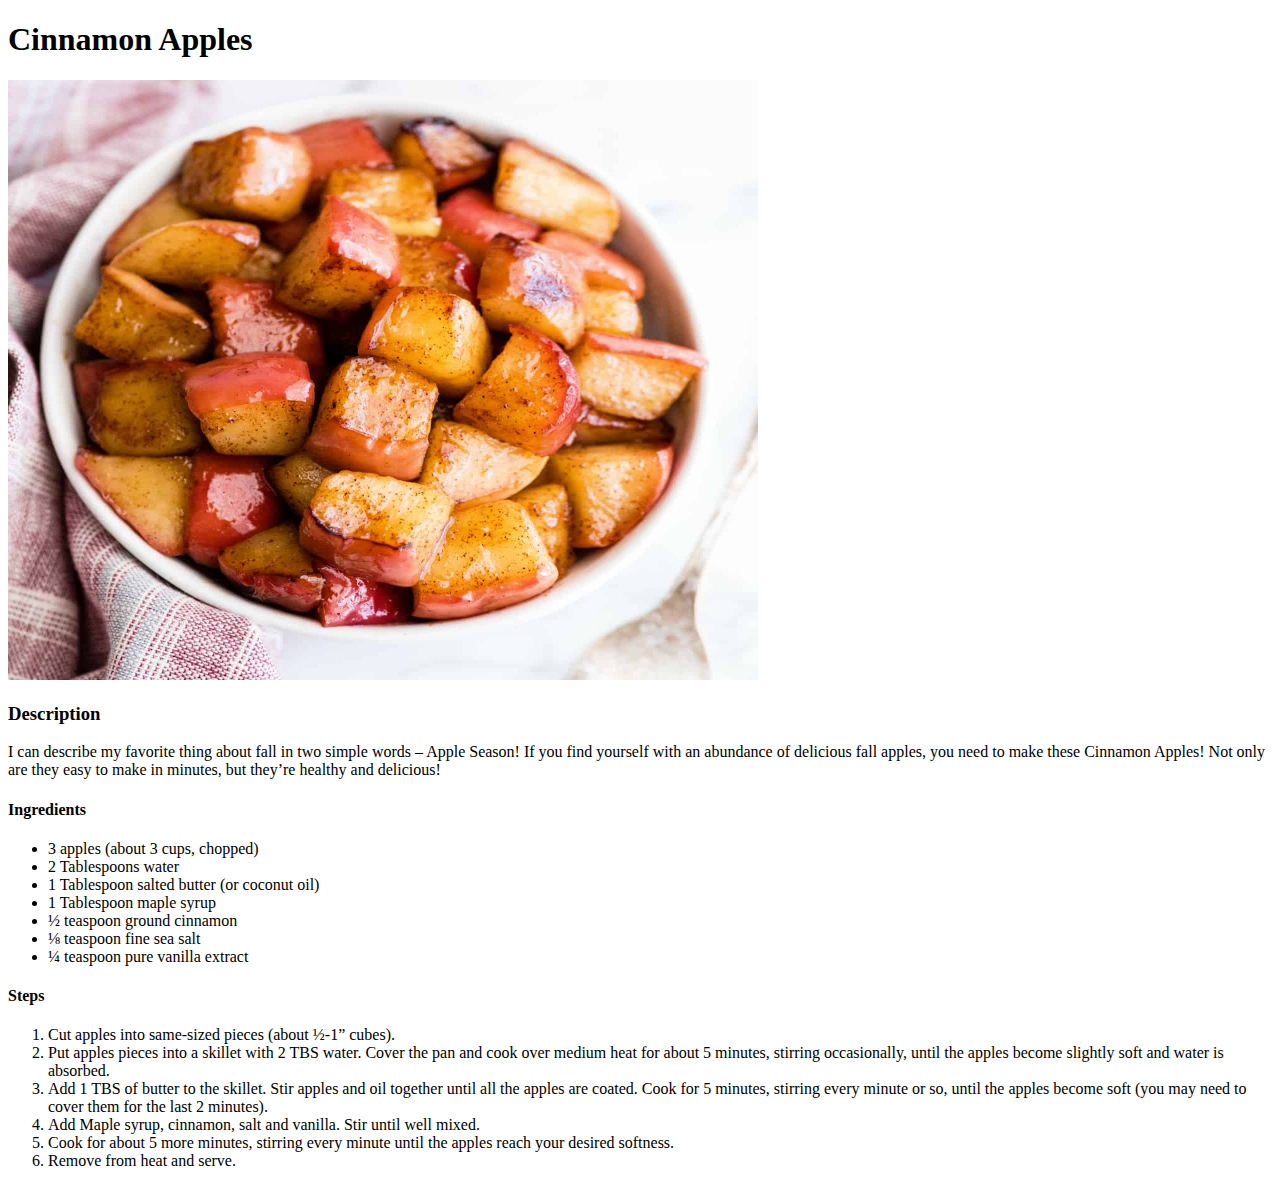
==== recipes/cin_apples.html @ 1c478e99 "feat: Added Cinnamon apples recipe" ====
<!DOCTYPE html>
<html lang="en">
<head>
    <meta charset="UTF-8">
    <meta name="viewport" content="width=device-width, initial-scale=1.0">
    <title>Cinnamon Apples</title>
</head>
<body>
    <h1>Cinnamon Apples</h1>
    <img src="../images/easy-cinnamon-apples-recipe-2.jpg" alt="Delicious Cinnamon covered apples" height="600" width="750">
    <h3>Description</h3>
    <p>I can describe my favorite thing about fall in two simple words – Apple Season!  If you find yourself with an abundance of delicious fall apples, you need to make these Cinnamon Apples! Not only are they easy to make in minutes, but they’re healthy and delicious!</p>

    <h4>Ingredients</h4>
    <ul>
        <li>3 apples (about 3 cups, chopped)</li>
        <li>2 Tablespoons water</li>
        <li>1 Tablespoon salted butter (or coconut oil)</li>
        <li>1 Tablespoon maple syrup</li>
        <li>½ teaspoon ground cinnamon</li>
        <li>⅛ teaspoon fine sea salt</li>
        <li>¼ teaspoon pure vanilla extract</li>
    </ul>

    <h4>Steps</h4>
    <ol>
        <li>Cut apples into same-sized pieces (about ½-1” cubes).</li>
        <li>Put apples pieces into a skillet with 2 TBS water. Cover the pan and cook over medium heat for about 5 minutes, stirring occasionally, until the apples become slightly soft and water is absorbed.</li>
        <li>Add 1 TBS of butter to the skillet. Stir apples and oil together until all the apples are coated. Cook for 5 minutes, stirring every minute or so, until the apples become soft (you may need to cover them for the last 2 minutes).</li>
        <li>Add Maple syrup, cinnamon, salt and vanilla. Stir until well mixed.</li>
        <li>Cook for about 5 more minutes, stirring every minute until the apples reach your desired softness.</li>
        <li>Remove from heat and serve.</li>
    </ol>

</body>
</html>
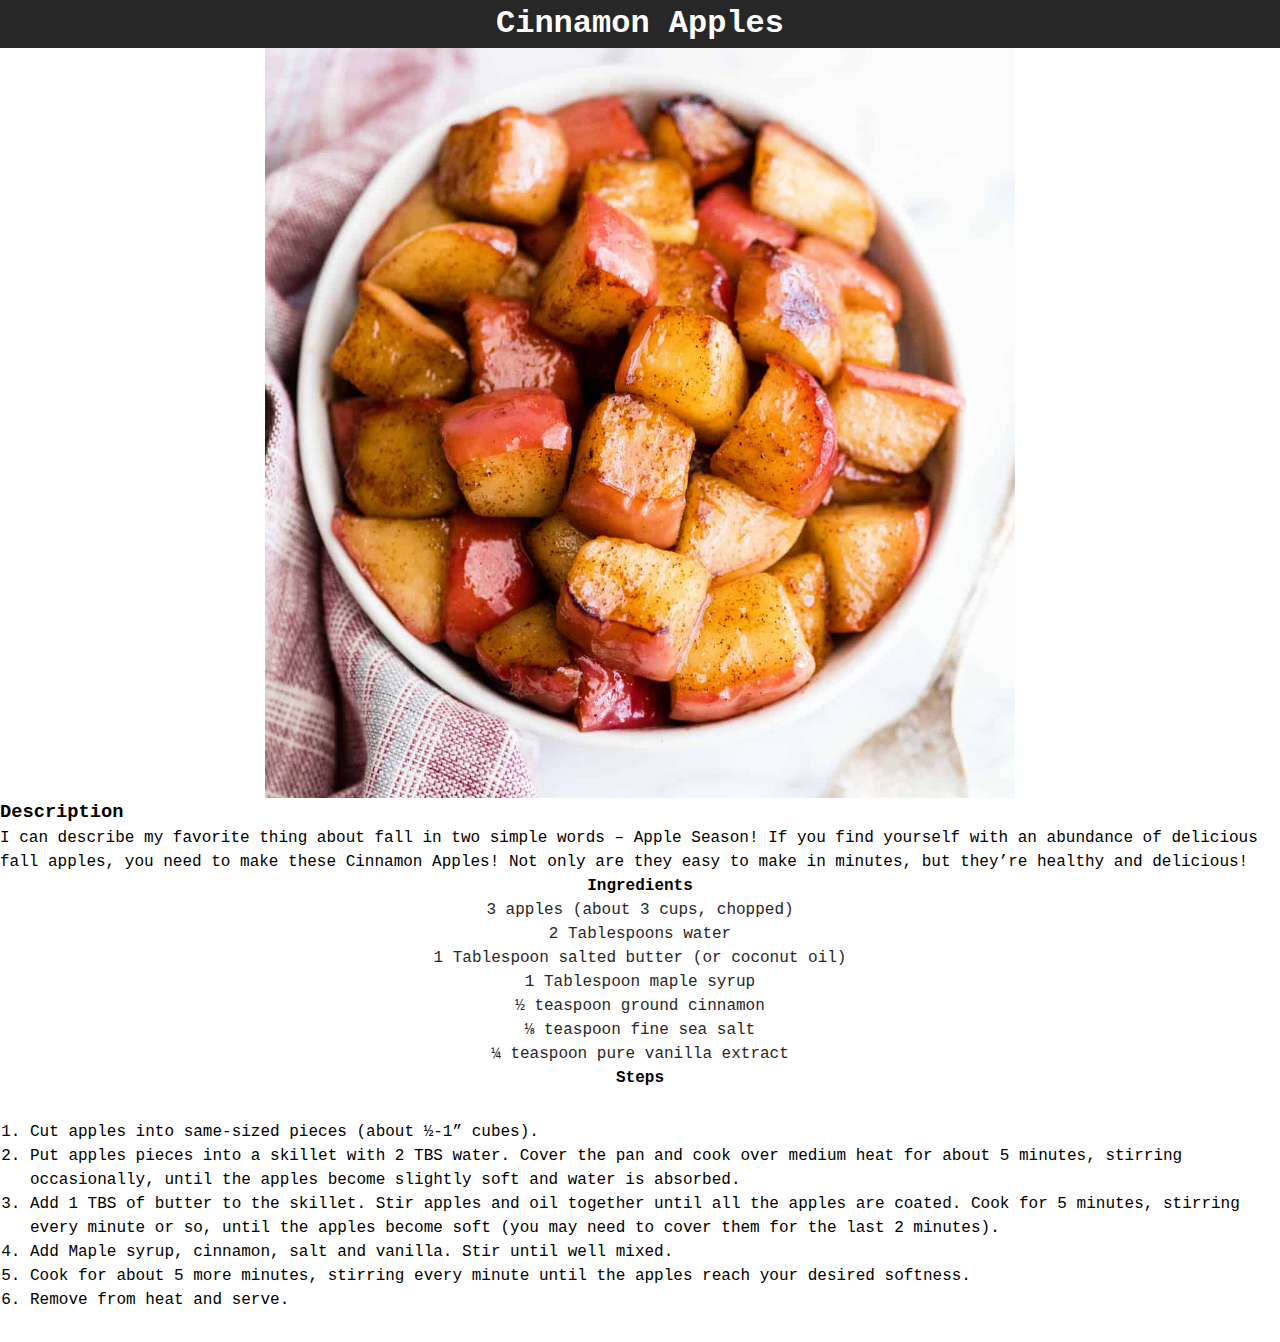
==== commit d8cf84a5: "feat: Added CSS elements to all pages" ====
--- a/recipes/cin_apples.html
+++ b/recipes/cin_apples.html
@@ -3,6 +3,7 @@
 <head>
     <meta charset="UTF-8">
     <meta name="viewport" content="width=device-width, initial-scale=1.0">
+    <link rel="stylesheet" href="../styles.css">
     <title>Cinnamon Apples</title>
 </head>
 <body>
@@ -12,7 +13,7 @@
     <p>I can describe my favorite thing about fall in two simple words – Apple Season!  If you find yourself with an abundance of delicious fall apples, you need to make these Cinnamon Apples! Not only are they easy to make in minutes, but they’re healthy and delicious!</p>
 
     <h4>Ingredients</h4>
-    <ul>
+    <ul class="cooking-lists">
         <li>3 apples (about 3 cups, chopped)</li>
         <li>2 Tablespoons water</li>
         <li>1 Tablespoon salted butter (or coconut oil)</li>
@@ -23,7 +24,7 @@
     </ul>
 
     <h4>Steps</h4>
-    <ol>
+    <ol class="cooking-lists">
         <li>Cut apples into same-sized pieces (about ½-1” cubes).</li>
         <li>Put apples pieces into a skillet with 2 TBS water. Cover the pan and cook over medium heat for about 5 minutes, stirring occasionally, until the apples become slightly soft and water is absorbed.</li>
         <li>Add 1 TBS of butter to the skillet. Stir apples and oil together until all the apples are coated. Cook for 5 minutes, stirring every minute or so, until the apples become soft (you may need to cover them for the last 2 minutes).</li>
--- a/styles.css
+++ b/styles.css
@@ -0,0 +1,53 @@
+* {
+    line-height: 1.5;
+    padding: 0;
+    margin: 0;
+    font-family: "Lucida Console", "Courier New", monospace;
+}
+
+.cooking-lists {
+    background-color: white;
+}
+
+h1 {
+    text-align: center;
+    font-weight: bolder;
+    color: rgb(255, 255, 255);
+    background-color: rgb(39, 39, 39);
+}
+
+h4 {
+    text-align:center;
+    font-weight:bold;
+}
+
+img {
+    display: block;
+    height: auto;
+    margin-left: auto;
+    margin-right: auto
+    ;
+}
+
+ol {
+    padding: 25px;
+    margin: 5px;
+}
+
+ul {
+    /* list-style: none; */
+    text-align: center;
+    background-color: rgb(189, 187, 187);
+    color: rgb(39, 39, 39);   
+}
+
+
+a {
+    text-decoration: none;
+    font-weight: bold;
+    
+}
+
+a:visited {
+    color: darkblue;
+}